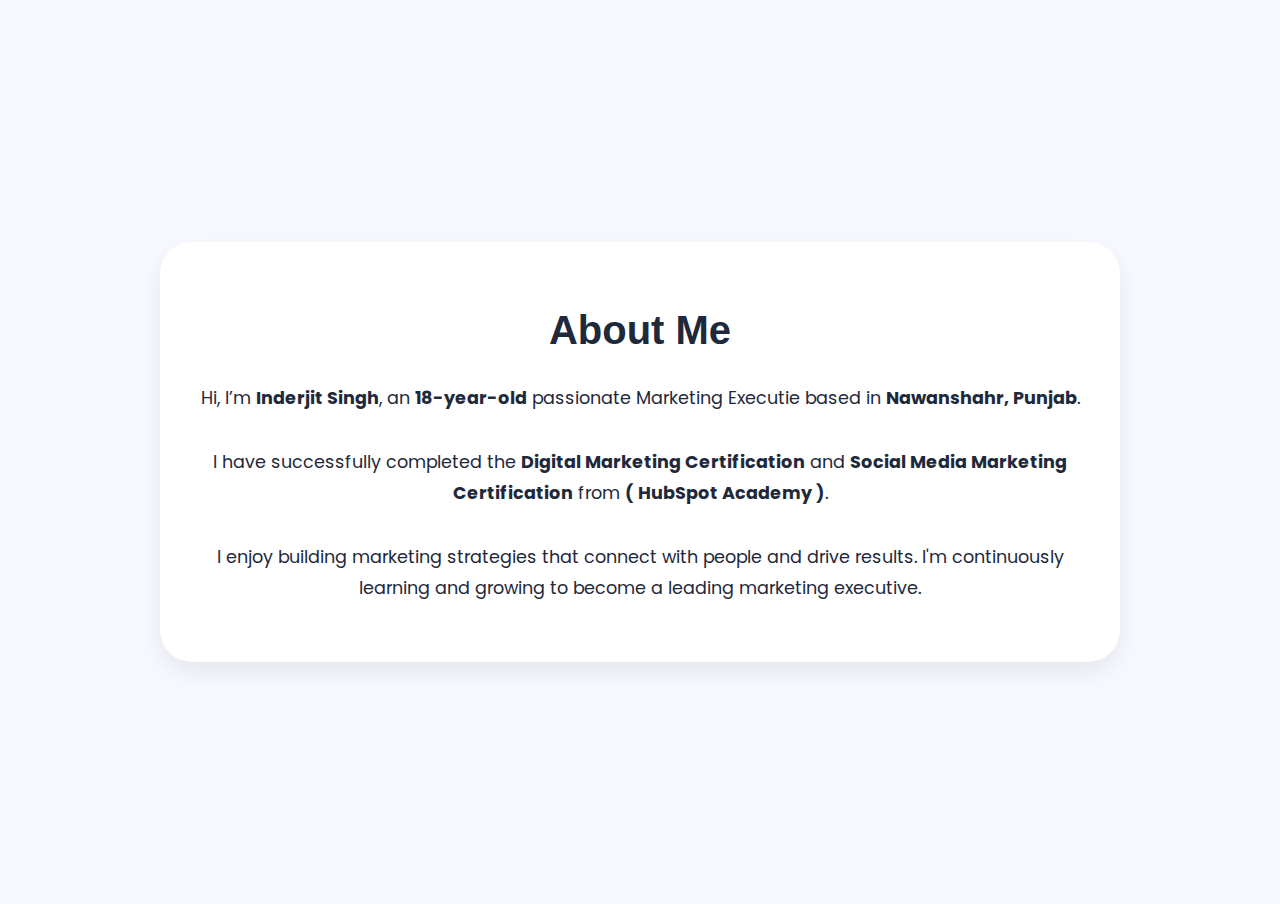
==== Pages/About-Me.html @ e79be849 "Add files via upload" ====
<!DOCTYPE html>
<html lang="en">
<head>
  <meta charset="UTF-8" />
  <meta name="viewport" content="width=device-width, initial-scale=1.0"/>
  <title>About Me | Inderjit Singh</title>
  <link rel="stylesheet" href="About-Style.css" />
  <link href="https://fonts.googleapis.com/css2?family=Poppins:wght@400;600&display=swap" rel="stylesheet" />
</head>
<body>
  <section class="about-section">
    <div class="about-container">
      <h1 class="about-title">About Me</h1>
      <div class="about-card">
        <p class="about-text">
          Hi, I’m <strong>Inderjit Singh</strong>, an <strong>18-year-old</strong> passionate Marketing Executie based in <strong>Nawanshahr, Punjab</strong>.
          <br><br>
          I have successfully completed the <strong>Digital Marketing Certification</strong> and <strong>Social Media Marketing Certification</strong> from <strong>( HubSpot Academy  )</strong>.
          <br><br>
          I enjoy building marketing strategies that connect with people and drive results. I'm continuously learning and growing to become a leading marketing executive.
        </p>
      </div>
    </div>
  </section>
</body>
</html>
---- Pages/About-Style.css ----
body {
    margin: 0;
    font-family: 'Poppins', sans-serif;
    background-color: #f8f9ff;
    color: #1a1a1a;
  }
  
  .about-section {
    padding: 2px 26px;
    display: flex;
    justify-content: center;
    align-items: center;
    min-height: 100vh;
  }
  
  .about-container {
    max-width: 900px;
    background-color: white;
    border-radius: 2rem;
    box-shadow: 0 10px 25px rgba(0, 0, 0, 0.08);
    padding: 40px 30px;
    text-align: center;
  }
  
  .about-title {
    font-size: 2.5rem;
    font-family:sans-serif;
    font-weight: 600;
    margin-bottom: 30px;
    color: #1E293B;
  }
  
  .about-text {
    font-size: 1.1rem;
    line-height: 1.8;
    color: #1E293B;
  }
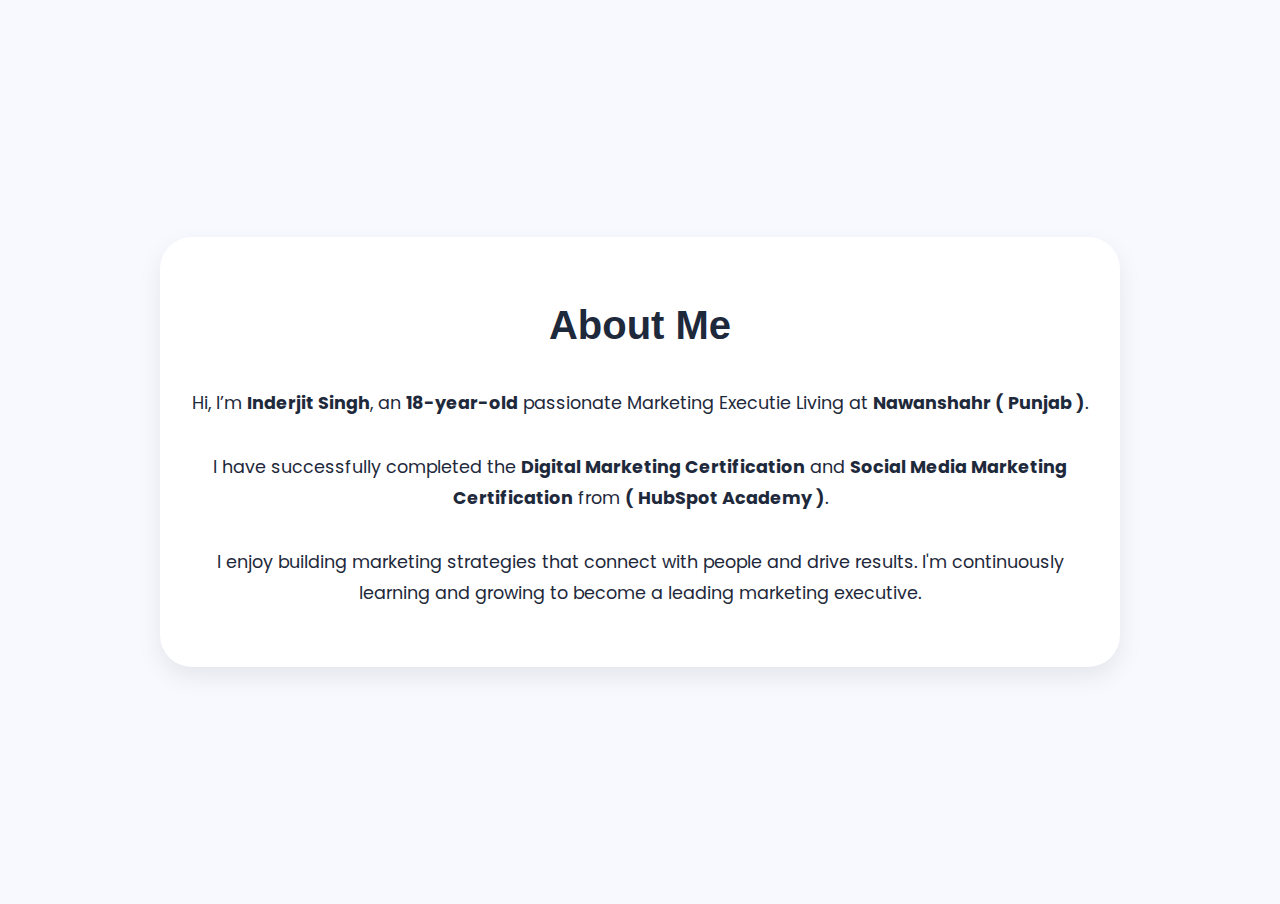
==== commit 0e1ca087: "Add files via upload" ====
--- a/Pages/About-Me.html
+++ b/Pages/About-Me.html
@@ -13,7 +13,7 @@
       <h1 class="about-title">About Me</h1>
       <div class="about-card">
         <p class="about-text">
-          Hi, I’m <strong>Inderjit Singh</strong>, an <strong>18-year-old</strong> passionate Marketing Executie based in <strong>Nawanshahr, Punjab</strong>.
+          Hi, I’m <strong>Inderjit Singh</strong>, an <strong>18-year-old</strong> passionate Marketing Executie Living at <strong>Nawanshahr ( Punjab )</strong>.
           <br><br>
           I have successfully completed the <strong>Digital Marketing Certification</strong> and <strong>Social Media Marketing Certification</strong> from <strong>( HubSpot Academy  )</strong>.
           <br><br>
--- a/Pages/About-Style.css
+++ b/Pages/About-Style.css
@@ -26,7 +26,7 @@
     font-size: 2.5rem;
     font-family:sans-serif;
     font-weight: 600;
-    margin-bottom: 30px;
+    margin-bottom: 40px;
     color: #1E293B;
   }
   
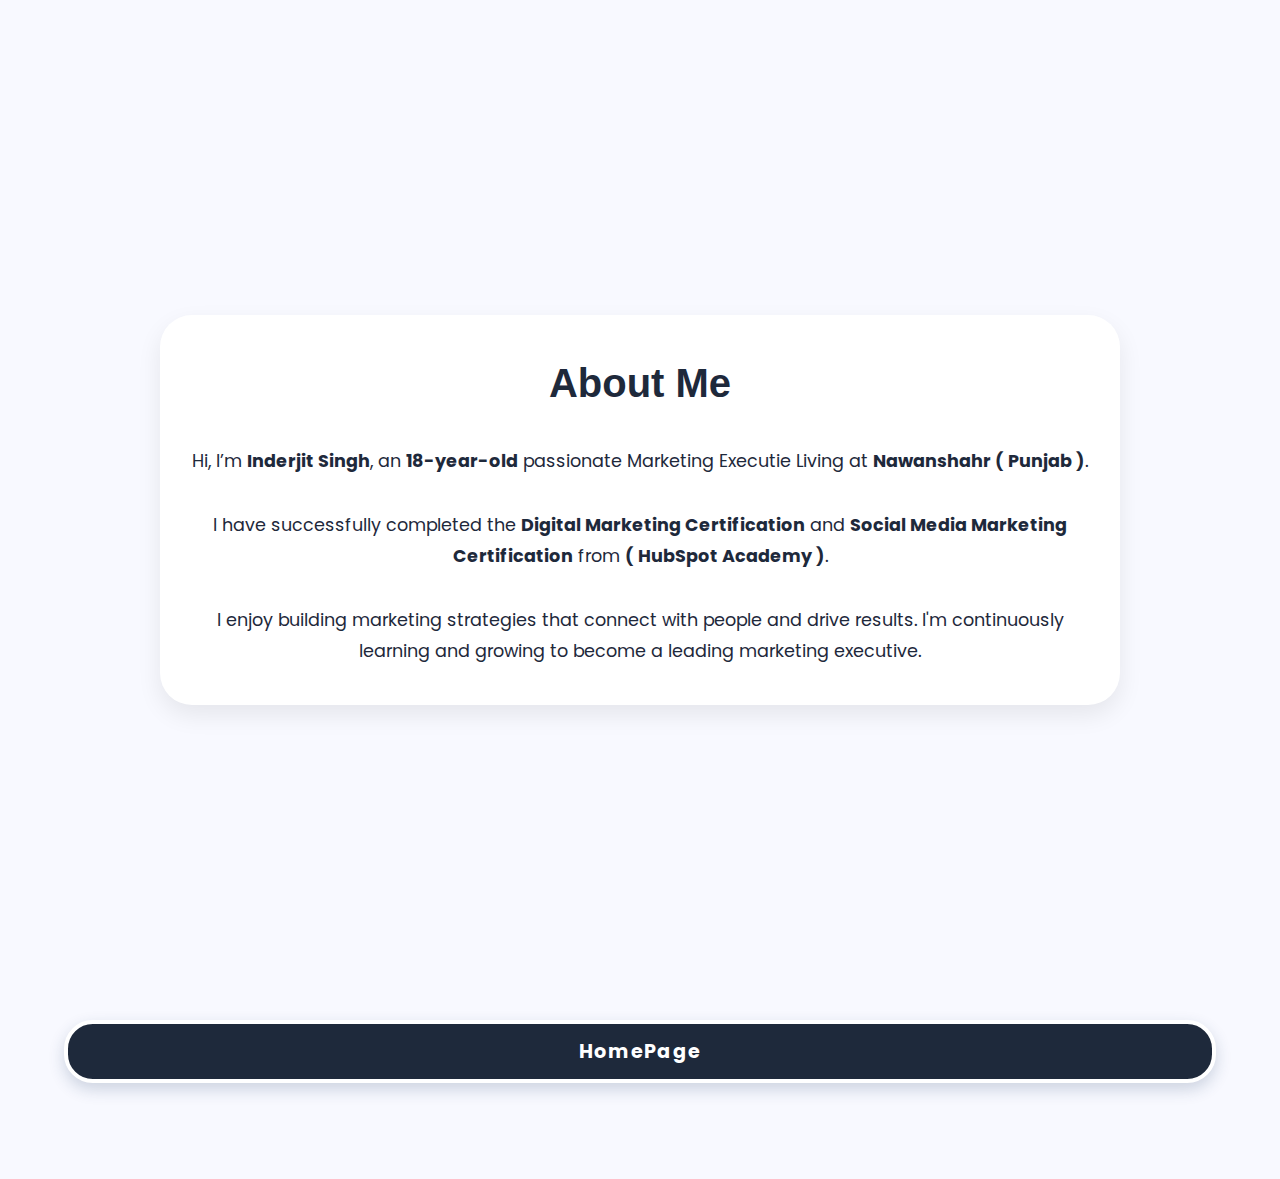
==== commit 34e35db6: "Add files via upload" ====
--- a/Pages/About-Me.html
+++ b/Pages/About-Me.html
@@ -22,5 +22,10 @@
       </div>
     </div>
   </section>
+
+  <section>
+    <a href="../index.html" class="services-button">HomePage</a>
+  </section>
+  
 </body>
 </html>
--- a/Pages/About-Style.css
+++ b/Pages/About-Style.css
@@ -6,7 +6,7 @@
   }
   
   .about-section {
-    padding: 2px 26px;
+    padding: 60px 26px;
     display: flex;
     justify-content: center;
     align-items: center;
@@ -18,7 +18,7 @@
     background-color: white;
     border-radius: 2rem;
     box-shadow: 0 10px 25px rgba(0, 0, 0, 0.08);
-    padding: 40px 30px;
+    padding: 20px 30px;
     text-align: center;
   }
   
@@ -35,4 +35,33 @@
     line-height: 1.8;
     color: #1E293B;
   }
-  +  
+
+  .services-button {
+    display: block;
+    margin: 0 auto;
+    margin: 0rem 4rem 6rem 4rem;
+    background-color:#1E293B;
+    color: white;
+    font-family: var(--font-nunito);
+    font-optical-sizing: auto;
+    font-weight: 700;
+    font-style: normal;
+    word-spacing: 0.24rem;
+    font-size: 1.2rem; /* converted rem values */
+    padding: 0.8rem 5.2rem; /* converted rem values */
+    border: 0.3rem solid;
+    text-decoration: none;
+    letter-spacing: 0.08rem;
+    word-spacing: 0.4rem;
+    text-align: center;
+    border-radius: 1.8rem;
+    cursor: pointer;
+    box-shadow: 0 0.4rem 1rem rgba(30, 58, 102, 0.2); /* More visible shadow */
+    transition: background-color 0.04s ease;
+  }
+
+  .services-button:hover {
+    background-color: #f8fbff; /* Darker blue */
+    color: var(--colour-main);
+  }